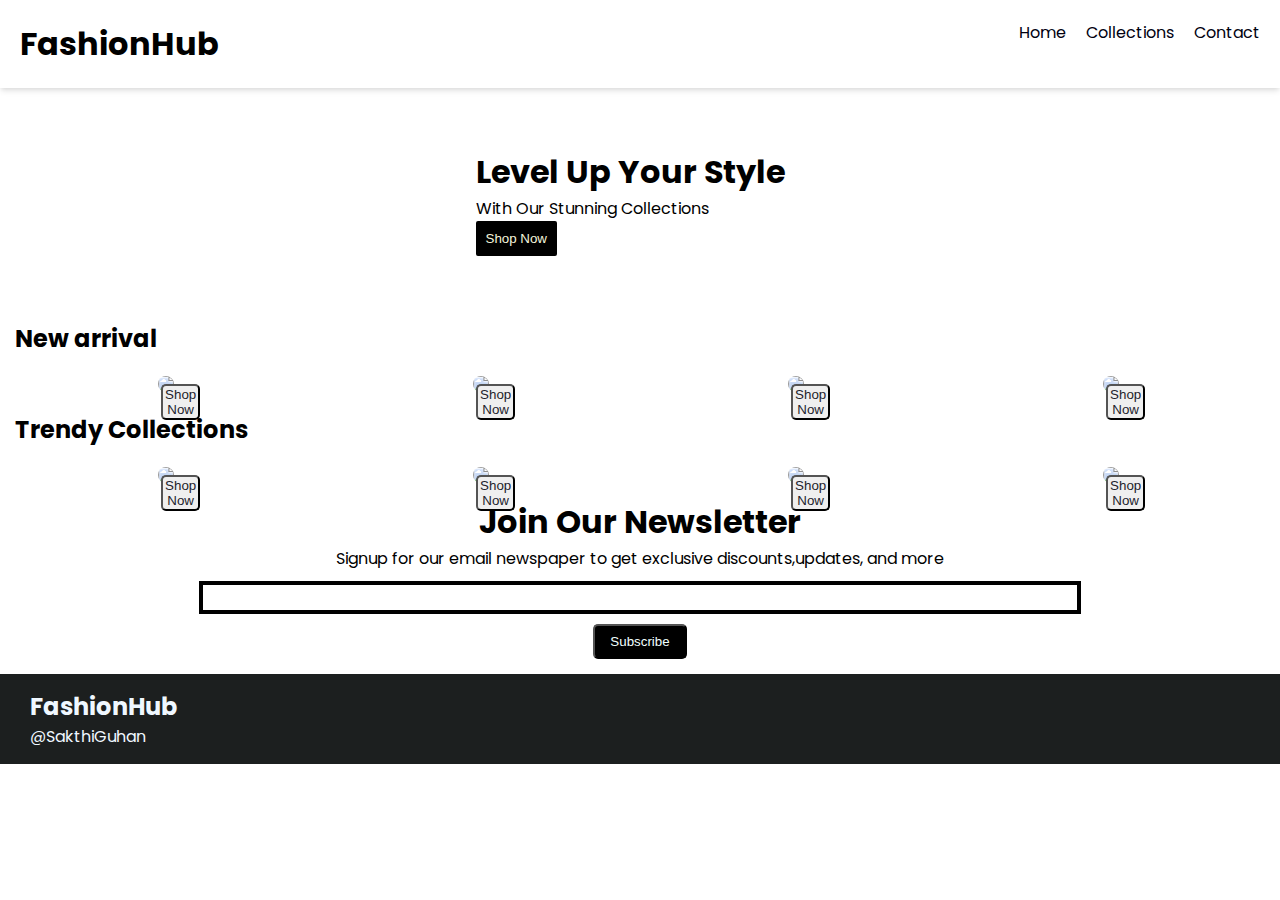
==== index.html @ 21b46e9a "created files" ====
<html lang="en">
<head>
    <meta charset="UTF-8">
    <meta name="viewport" content="width=device-width, initial-scale=1.0">
    <title>FashionHub</title>
    <link rel="preconnect" href="https://fonts.googleapis.com">
    <link rel="preconnect" href="https://fonts.gstatic.com" crossorigin>
    <link href="https://fonts.googleapis.com/css2?family=Noto+Sans:wght@100&family=Open+Sans&family=Poppins:ital,wght@0,100;0,200;0,300;0,400;0,500;0,600;0,700;0,800;0,900;1,100;1,200;1,300;1,400;1,500;1,600;1,700;1,800;1,900&display=swap" rel="stylesheet">
    <link rel="stylesheet" href="https://cdnjs.cloudflare.com/ajax/libs/font-awesome/6.5.1/css/all.min.css" integrity="sha512-DTOQO9RWCH3ppGqcWaEA1BIZOC6xxalwEsw9c2QQeAIftl+Vegovlnee1c9QX4TctnWMn13TZye+giMm8e2LwA==" crossorigin="anonymous" referrerpolicy="no-referrer" />
    <link rel="stylesheet" href="style.css">
</head>
<body>
    <nav class="navbar">
        <h1>FashionHub</h1>
        <div class="navbar-links">
          <p class="navbar-link"><a href="index.html">Home</a></p>
          
          <p class="navbar-link"><a href="collections.html">Collections</a></p>
          <p class="navbar-link"><a href="contacts.html">Contact</a></p>
        </div>
    </nav>
    <header class="container">
        <div class="containershop">
            <h1>Level Up Your Style</h1>
            <p> With Our Stunning Collections</p>
            
            <button class="header-btn">Shop Now</button>

        </div>
        <div>
            <img src="https://source.unsplash.com/random/300x300/?fashion" alt="">
        </div>

    </header>
    <div class="nat">
        <h2> New arrival</h2>
    </div>
    <div class="new-arrival">
     
        <div class="new-arrival-c">
            <img src="https://source.unsplash.com/random/200x200/?fashion?1" >
             <button class="arrival-btn">Shop Now <i class="fa-solid fa-arrow-right"></i></button>
        </div>
        <div class="new-arrival-c">
            <img src="https://source.unsplash.com/random/200x200/?fashion?2" >
             <button class="arrival-btn">Shop Now <i class="fa-solid fa-arrow-right"></i></button>
        </div>
        <div class="new-arrival-c">
            <img src="https://source.unsplash.com/random/200x200/?fashion?3" >
             <button class="arrival-btn">Shop Now <i class="fa-solid fa-arrow-right"></i></button>
        </div>
        <div class="new-arrival-c">
            <img src="https://source.unsplash.com/random/200x200/?fashion?4" >
             <button class="arrival-btn">Shop Now <i class="fa-solid fa-arrow-right"></i></button>
        </div>

     
    </div>
    <div class="nat">
        <h2> Trendy Collections  </h2>
    </div>
    <div class="new-arrival">
     
        <div class="new-arrival-c">
            <img src="https://source.unsplash.com/random/200x200/?fashion?5" >
             <button class="arrival-btn">Shop Now <i class="fa-solid fa-arrow-right"></i></button>
        </div>
        <div class="new-arrival-c">
            <img src="https://source.unsplash.com/random/200x200/?fashion?6" >
             <button class="arrival-btn">Shop Now <i class="fa-solid fa-arrow-right"></i></button>
        </div>
        <div class="new-arrival-c">
            <img src="https://source.unsplash.com/random/200x200/?fashion?7" >
             <button class="arrival-btn">Shop Now <i class="fa-solid fa-arrow-right"></i></button>
        </div>
        <div class="new-arrival-c">
            <img src="https://source.unsplash.com/random/200x200/?fashion?8" >
             <button class="arrival-btn">Shop Now <i class="fa-solid fa-arrow-right"></i></button>
        </div>
     </div>
     <div class="news">
        <h1>Join Our Newsletter</h1>
        <p>Signup for our email newspaper to get exclusive discounts,updates, and more</p>
        <input type="text" class="newsin">
        <button>Subscribe <i class="fa-solid fa-envelope"></i></button>

    </div>
    <footer class="foot">
        <div class="foot-1">
        <h2>FashionHub</h2>
         <div>
            <i class="fa-brands fa-instagram"></i>
            <i class="fa-brands fa-facebook"></i>
            <i class="fa-brands fa-twitter"></i> 
         </div>
         <p>@SakthiGuhan</p>
        </div>

    </footer>
    

</body>
</html>
---- style.css ----
*{
    padding: 0;
    margin: 0;
    box-sizing: border-box;
    
}
body{
    font-family: 'Poppins' , sans-serif;
}
.navbar{
    
    
    display: flex;
    justify-content: space-between;
    box-shadow: rgba(0, 0, 0, 0.1) 0px 4px 6px -1px, rgba(0, 0, 0, 0.06) 0px 2px 4px -1px;
}
.navbar h1{
    margin: 15px;
    padding: 5px;
}
.navbar-links{
    margin: 15px;
    padding: 5px;
    display: flex;
    gap: 20px;
}
.navbar-link a{
    text-decoration: none;
    color: rgb(1, 1, 17);
}
.navbar-link a:hover{
    text-decoration: underline;
}
body img{
    border-radius: 10px;
}
.container{
    margin: 40px;
    padding: 20px;
    gap: 20px;
    display: flex;
    justify-content: center;
}
.header-btn{
    border: 10px solid black;
    background-color: black;
    color: beige;
    border-radius: 2px;
}
.nat {
    margin: 10px;
    padding: 5px;
}
.new-arrival{
    display: flex;
    justify-content: space-around;
    flex-wrap: wrap;
    margin: 10px;
    
    

}

.new-arrival-c{
    margin:5px;
    position: relative;
    flex-basis: 20px;
}
.new-arrival button{
    padding-left: 10%;
    padding-right: 10%;
    padding-top: 5%;
    padding-bottom: 5%;
    color: #1D232C;
    position: absolute;
    top: 50%;
    left:18%;
    border-radius: 5px;

}
.news{
    display: flex;
    flex-direction: column;
    justify-content: center;
    align-items: center;
    margin: 10px;
}
.newsin{
    margin: 10px;
    width: 70%;
    border: 4px solid black;
    padding-left: 5px;
    padding-right: 5px;
    padding-top: 5px;
    padding-bottom: 5px;

}
.news button{
    padding-left: 15px;
    padding-right: 15px;
    padding-top: 8px;
    padding-bottom: 8px;
    background-color: black;
    border-radius: 5px;
    color: azure;
}
.foot{
    
    background-color: rgb(28, 31, 31);
    color: aliceblue;
}
.foot-1{
    margin: 15px;
    padding: 15px;
}
.newsin-1{
    margin: 10px;
    width: 90%;
    border: 4px solid black;
    padding-left: 5px;
    padding-right: 5px;
    padding-top: 5px;
    padding-bottom: 5px;
    border-radius: 15px;

}
.search-container {
    margin: 20px;
    
    
}
.product-search{
    width: 80%;
    border:  solid black 4px;
    border-radius: 8px;
    display: flex;
    justify-content: space-between;
    align-items: center;
    padding: 10px;
    margin: auto;
}
.product-search input{
    border: none;
    background-color: transparent;
    width: 100%;

}
.product-search input:focus{
    outline: none;
}
  

.new-arrival-co{
    margin:5px;
    position: relative;
    flex-basis: 20px;
}
.new-arrival-co p{
    text-align: center;
    font-weight: bold;
}
.products{
    padding:20px;
    display: flex;
    gap: 10px;
    flex-wrap: wrap;
    justify-content: space-around;
}
.products-box{
    text-align: center;
    flex-basis: 20%;
}
.products-box img{
    border-radius: 10px;
}
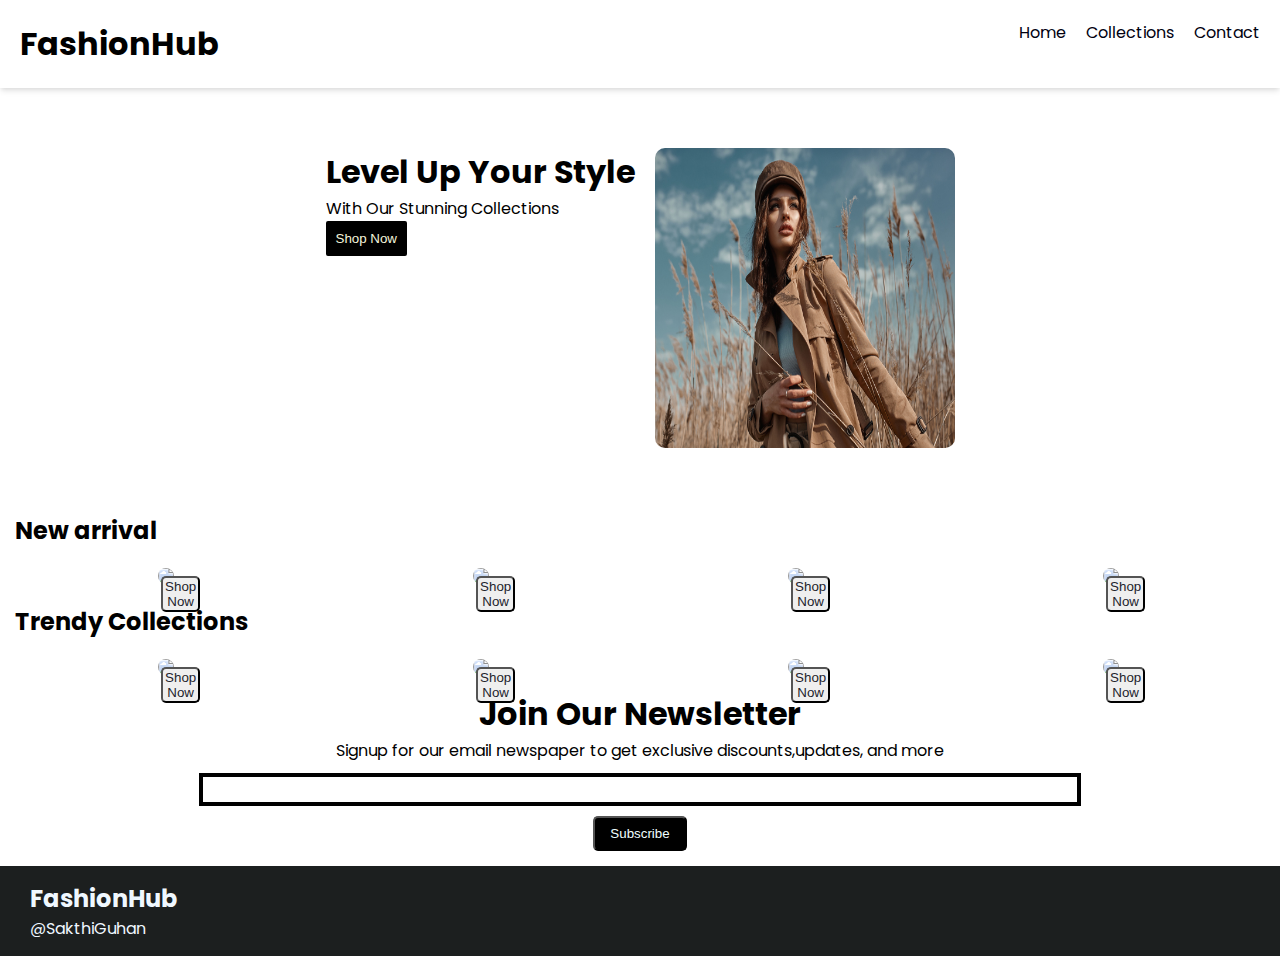
==== commit b3cc69ed: "changes made" ====
--- a/index.html
+++ b/index.html
@@ -28,7 +28,7 @@
 
         </div>
         <div>
-            <img src="https://source.unsplash.com/random/300x300/?fashion" alt="">
+            <img src="image/mm.jpg" width="300" height="300">
         </div>
 
     </header>
--- a/style.css
+++ b/style.css
@@ -172,5 +172,6 @@
 }
 .products-box img{
     border-radius: 10px;
+    border: 2px solid gray;
 }
   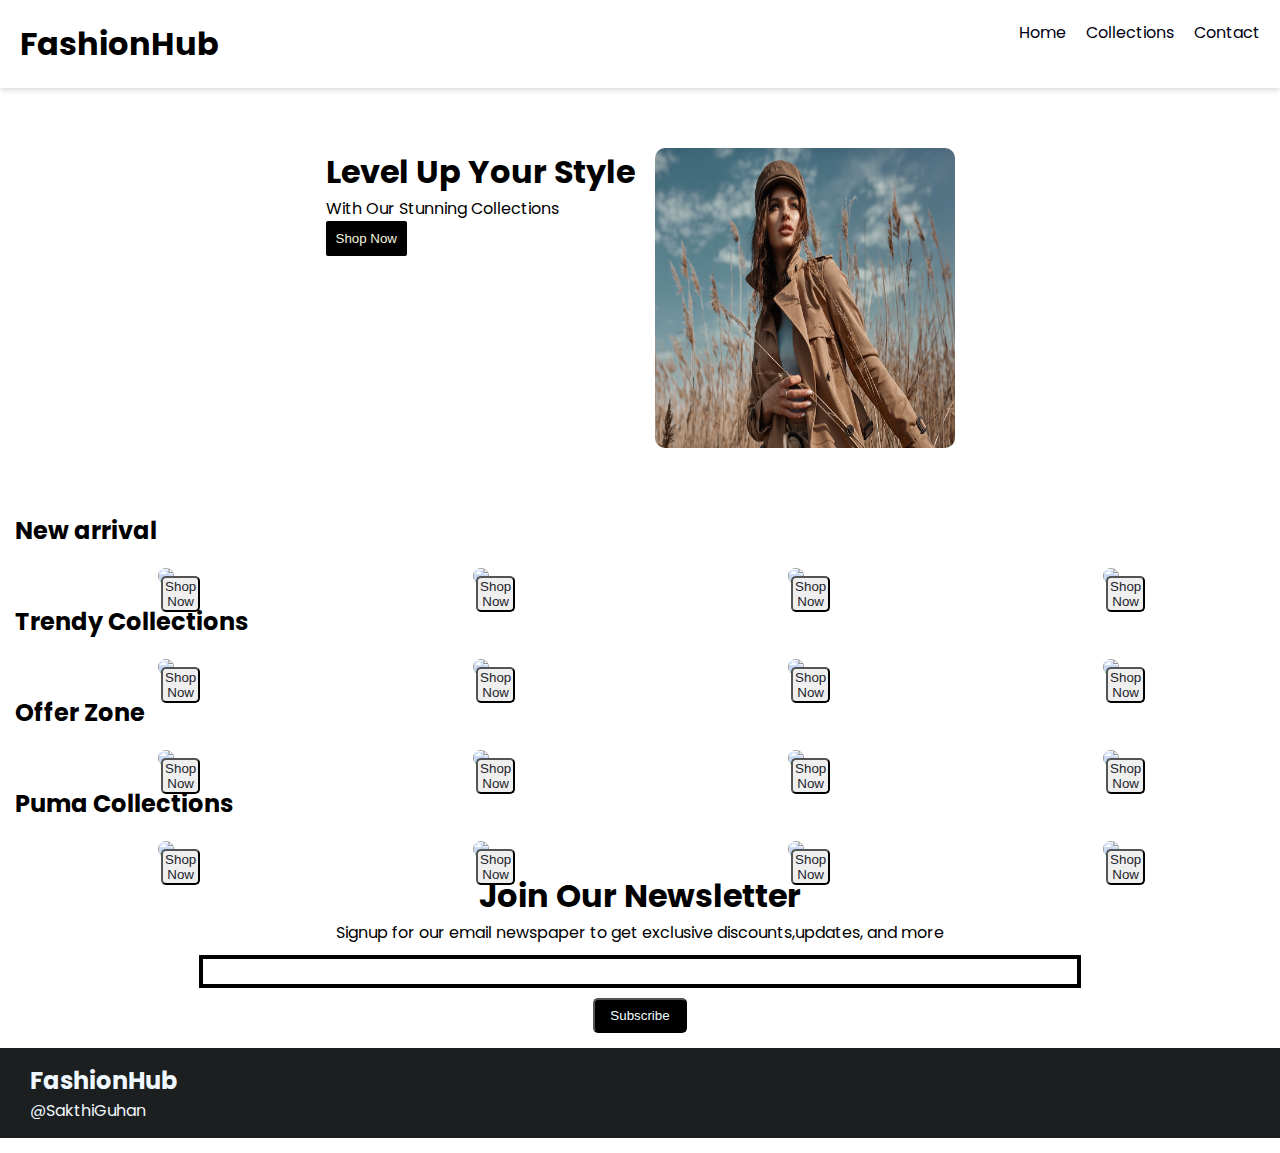
==== commit 084427ca: "edited" ====
--- a/index.html
+++ b/index.html
@@ -1,29 +1,35 @@
 <html lang="en">
+
 <head>
     <meta charset="UTF-8">
     <meta name="viewport" content="width=device-width, initial-scale=1.0">
     <title>FashionHub</title>
     <link rel="preconnect" href="https://fonts.googleapis.com">
     <link rel="preconnect" href="https://fonts.gstatic.com" crossorigin>
-    <link href="https://fonts.googleapis.com/css2?family=Noto+Sans:wght@100&family=Open+Sans&family=Poppins:ital,wght@0,100;0,200;0,300;0,400;0,500;0,600;0,700;0,800;0,900;1,100;1,200;1,300;1,400;1,500;1,600;1,700;1,800;1,900&display=swap" rel="stylesheet">
-    <link rel="stylesheet" href="https://cdnjs.cloudflare.com/ajax/libs/font-awesome/6.5.1/css/all.min.css" integrity="sha512-DTOQO9RWCH3ppGqcWaEA1BIZOC6xxalwEsw9c2QQeAIftl+Vegovlnee1c9QX4TctnWMn13TZye+giMm8e2LwA==" crossorigin="anonymous" referrerpolicy="no-referrer" />
+    <link
+        href="https://fonts.googleapis.com/css2?family=Noto+Sans:wght@100&family=Open+Sans&family=Poppins:ital,wght@0,100;0,200;0,300;0,400;0,500;0,600;0,700;0,800;0,900;1,100;1,200;1,300;1,400;1,500;1,600;1,700;1,800;1,900&display=swap"
+        rel="stylesheet">
+    <link rel="stylesheet" href="https://cdnjs.cloudflare.com/ajax/libs/font-awesome/6.5.1/css/all.min.css"
+        integrity="sha512-DTOQO9RWCH3ppGqcWaEA1BIZOC6xxalwEsw9c2QQeAIftl+Vegovlnee1c9QX4TctnWMn13TZye+giMm8e2LwA=="
+        crossorigin="anonymous" referrerpolicy="no-referrer" />
     <link rel="stylesheet" href="style.css">
 </head>
+
 <body>
     <nav class="navbar">
         <h1>FashionHub</h1>
         <div class="navbar-links">
-          <p class="navbar-link"><a href="index.html">Home</a></p>
-          
-          <p class="navbar-link"><a href="collections.html">Collections</a></p>
-          <p class="navbar-link"><a href="contacts.html">Contact</a></p>
+            <p class="navbar-link"><a href="index.html">Home</a></p>
+
+            <p class="navbar-link"><a href="collections.html">Collections</a></p>
+            <p class="navbar-link"><a href="contacts.html">Contact</a></p>
         </div>
     </nav>
     <header class="container">
         <div class="containershop">
             <h1>Level Up Your Style</h1>
             <p> With Our Stunning Collections</p>
-            
+
             <button class="header-btn">Shop Now</button>
 
         </div>
@@ -36,49 +42,93 @@
         <h2> New arrival</h2>
     </div>
     <div class="new-arrival">
-     
+
         <div class="new-arrival-c">
-            <img src="https://source.unsplash.com/random/200x200/?fashion?1" >
-             <button class="arrival-btn">Shop Now <i class="fa-solid fa-arrow-right"></i></button>
+            <img src="https://source.unsplash.com/random/200x200/?fashion?1">
+            <button class="arrival-btn">Shop Now <i class="fa-solid fa-arrow-right"></i></button>
         </div>
         <div class="new-arrival-c">
-            <img src="https://source.unsplash.com/random/200x200/?fashion?2" >
-             <button class="arrival-btn">Shop Now <i class="fa-solid fa-arrow-right"></i></button>
+            <img src="https://source.unsplash.com/random/200x200/?fashion?2">
+            <button class="arrival-btn">Shop Now <i class="fa-solid fa-arrow-right"></i></button>
         </div>
         <div class="new-arrival-c">
-            <img src="https://source.unsplash.com/random/200x200/?fashion?3" >
-             <button class="arrival-btn">Shop Now <i class="fa-solid fa-arrow-right"></i></button>
+            <img src="https://source.unsplash.com/random/200x200/?fashion?3">
+            <button class="arrival-btn">Shop Now <i class="fa-solid fa-arrow-right"></i></button>
         </div>
         <div class="new-arrival-c">
-            <img src="https://source.unsplash.com/random/200x200/?fashion?4" >
-             <button class="arrival-btn">Shop Now <i class="fa-solid fa-arrow-right"></i></button>
+            <img src="https://source.unsplash.com/random/200x200/?fashion?4">
+            <button class="arrival-btn">Shop Now <i class="fa-solid fa-arrow-right"></i></button>
         </div>
 
-     
+
     </div>
     <div class="nat">
-        <h2> Trendy Collections  </h2>
+        <h2> Trendy Collections </h2>
     </div>
     <div class="new-arrival">
-     
+
         <div class="new-arrival-c">
-            <img src="https://source.unsplash.com/random/200x200/?fashion?5" >
-             <button class="arrival-btn">Shop Now <i class="fa-solid fa-arrow-right"></i></button>
+            <img src="https://source.unsplash.com/random/200x200/?fashion?5">
+            <button class="arrival-btn">Shop Now <i class="fa-solid fa-arrow-right"></i></button>
         </div>
         <div class="new-arrival-c">
-            <img src="https://source.unsplash.com/random/200x200/?fashion?6" >
-             <button class="arrival-btn">Shop Now <i class="fa-solid fa-arrow-right"></i></button>
+            <img src="https://source.unsplash.com/random/200x200/?fashion?6">
+            <button class="arrival-btn">Shop Now <i class="fa-solid fa-arrow-right"></i></button>
         </div>
         <div class="new-arrival-c">
-            <img src="https://source.unsplash.com/random/200x200/?fashion?7" >
-             <button class="arrival-btn">Shop Now <i class="fa-solid fa-arrow-right"></i></button>
+            <img src="https://source.unsplash.com/random/200x200/?fashion?7">
+            <button class="arrival-btn">Shop Now <i class="fa-solid fa-arrow-right"></i></button>
         </div>
         <div class="new-arrival-c">
-            <img src="https://source.unsplash.com/random/200x200/?fashion?8" >
-             <button class="arrival-btn">Shop Now <i class="fa-solid fa-arrow-right"></i></button>
+            <img src="https://source.unsplash.com/random/200x200/?fashion?8">
+            <button class="arrival-btn">Shop Now <i class="fa-solid fa-arrow-right"></i></button>
         </div>
-     </div>
-     <div class="news">
+    </div>
+    <div class="nat">
+        <h2> Offer Zone </h2>
+    </div>
+    <div class="new-arrival">
+
+        <div class="new-arrival-c">
+            <img src="https://source.unsplash.com/random/200x200/?fashion?9">
+            <button class="arrival-btn">Shop Now <i class="fa-solid fa-arrow-right"></i></button>
+        </div>
+        <div class="new-arrival-c">
+            <img src="https://source.unsplash.com/random/200x200/?fashion?10">
+            <button class="arrival-btn">Shop Now <i class="fa-solid fa-arrow-right"></i></button>
+        </div>
+        <div class="new-arrival-c">
+            <img src="https://source.unsplash.com/random/200x200/?fashion?11">
+            <button class="arrival-btn">Shop Now <i class="fa-solid fa-arrow-right"></i></button>
+        </div>
+        <div class="new-arrival-c">
+            <img src="https://source.unsplash.com/random/200x200/?fashion?12">
+            <button class="arrival-btn">Shop Now <i class="fa-solid fa-arrow-right"></i></button>
+        </div>
+    </div>
+    <div class="nat">
+        <h2> Puma Collections</h2>
+    </div>
+    <div class="new-arrival">
+
+        <div class="new-arrival-c">
+            <img src="https://source.unsplash.com/random/200x200/?fashion?16">
+            <button class="arrival-btn">Shop Now <i class="fa-solid fa-arrow-right"></i></button>
+        </div>
+        <div class="new-arrival-c">
+            <img src="https://source.unsplash.com/random/200x200/?fashion?13">
+            <button class="arrival-btn">Shop Now <i class="fa-solid fa-arrow-right"></i></button>
+        </div>
+        <div class="new-arrival-c">
+            <img src="https://source.unsplash.com/random/200x200/?fashion?14">
+            <button class="arrival-btn">Shop Now <i class="fa-solid fa-arrow-right"></i></button>
+        </div>
+        <div class="new-arrival-c">
+            <img src="https://source.unsplash.com/random/200x200/?fashion?15">
+            <button class="arrival-btn">Shop Now <i class="fa-solid fa-arrow-right"></i></button>
+        </div>
+    </div>
+    <div class="news">
         <h1>Join Our Newsletter</h1>
         <p>Signup for our email newspaper to get exclusive discounts,updates, and more</p>
         <input type="text" class="newsin">
@@ -87,17 +137,18 @@
     </div>
     <footer class="foot">
         <div class="foot-1">
-        <h2>FashionHub</h2>
-         <div>
-            <i class="fa-brands fa-instagram"></i>
-            <i class="fa-brands fa-facebook"></i>
-            <i class="fa-brands fa-twitter"></i> 
-         </div>
-         <p>@SakthiGuhan</p>
+            <h2>FashionHub</h2>
+            <div>
+                <i class="fa-brands fa-instagram"></i>
+                <i class="fa-brands fa-facebook"></i>
+                <i class="fa-brands fa-twitter"></i>
+            </div>
+            <p>@SakthiGuhan</p>
         </div>
 
     </footer>
-    
+
 
 </body>
+
 </html>--- a/style.css
+++ b/style.css
@@ -174,4 +174,8 @@
     border-radius: 10px;
     border: 2px solid gray;
 }
+footer{
+    
+    bottom: 0;
+}
   